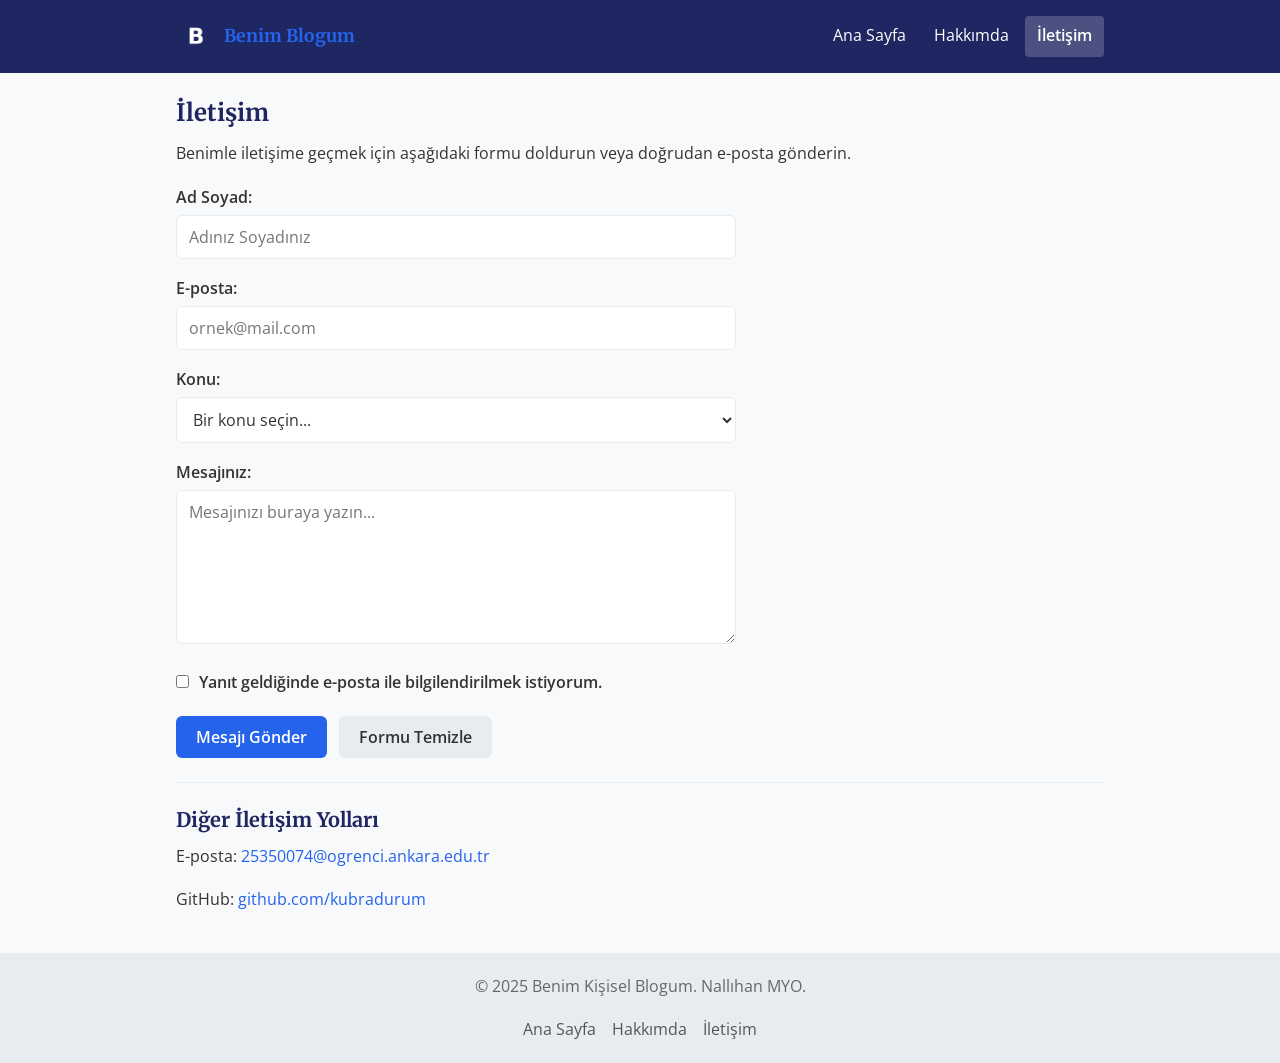
==== pages/iletisim.html @ c9f4c100 "ilk commit: blog HTML ve CSS tamamlandi" ====
<!DOCTYPE html>
<html lang="en">
<head>
    <meta charset="UTF-8">
    <meta name="viewport" content="width=device-width, initial-scale=1.0">
    <title>İletişim — Benim Blogum</title>
     <link href="https://fonts.googleapis.com/css2?family=Merriweather:wght@400;700&family=Open+Sans:wght@400;600;700&display=swap" rel="stylesheet">
    <link rel="stylesheet" href="../css/style.css">
</head>
<body>
    <a href="#ana-icerik" class="skip-link">Ana içeriğe atla</a>
    <h1 class="sr-only">İletişim — Benim Kişisel Blogum</h1>

    <header id="site-header">
        <div class="container">
            <a href="../index.html" class="logo">
                <img src="../img/logo.png" alt="Blog logosu" width="40" height="40">
                <span>Benim Blogum</span>
            </a>
            <nav id="ana-menu">
                <a href="../index.html" class="menu-link">Ana Sayfa</a>
                <a href="hakkimda.html" class="menu-link">Hakkımda</a>
                <a href="iletisim.html" class="menu-link aktif">İletişim</a>
            </nav>
        </div>
    </header>
    <main id="ana-icerik">
        <div class="container">
            <h2>İletişim</h2>
            <p>Benimle iletişime geçmek için aşağıdaki formu doldurun
               veya doğrudan e-posta gönderin.</p>

            <form action="form-islem.php" method="POST">
                <p>
                    <label for="isim">Ad Soyad:</label><br>
                    <input type="text" id="isim" name="isim"
                           placeholder="Adınız Soyadınız" required>
                </p>

                <p>
                    <label for="eposta">E-posta:</label><br>
                    <input type="email" id="eposta" name="eposta"
                           placeholder="ornek@mail.com" required>
                </p>

                <p>
                    <label for="konu">Konu:</label><br>
                    <select id="konu" name="konu" required>
                        <option value="">Bir konu seçin...</option>
                        <option value="genel">Genel Soru</option>
                        <option value="oneri">Öneri</option>
                        <option value="hata">Hata Bildirimi</option>
                        <option value="isbirligi">İş Birliği</option>
                    </select>
                </p>

                <p>
                    <label for="mesaj">Mesajınız:</label><br>
                    <textarea id="mesaj" name="mesaj" rows="6" cols="50"
                              placeholder="Mesajınızı buraya yazın..."
                              required></textarea>
                </p>

                <p>
                    <label>
                        <input type="checkbox" name="bildirim" value="evet">
                        Yanıt geldiğinde e-posta ile bilgilendirilmek istiyorum.
                    </label>
                </p>
   <p>
                    <button type="submit">Mesajı Gönder</button>
                    <button type="reset">Formu Temizle</button>
                </p>
            </form>

            <hr>

            <h3>Diğer İletişim Yolları</h3>
            <p>E-posta: <a href="mailto:25350074@ankara.edu.tr">
               25350074@ogrenci.ankara.edu.tr</a></p>
            <p>GitHub: <a href="https://github.com/kubradurum"
               target="_blank" rel="noopener noreferrer">
               github.com/kubradurum</a></p>
        </div>
    </main>

    <footer id="site-footer">
        <div class="container">
            <p>&copy; 2025 Benim Kişisel Blogum. Nallıhan MYO.</p>
            <nav class="footer-menu">
                <a href="../index.html">Ana Sayfa</a>
                <a href="hakkimda.html">Hakkımda</a>
                <a href="iletisim.html">İletişim</a>
            </nav>
        </div>
    </footer>

</body>
</html>

    
</body>
</html>
---- css/style.css ----
/* ═══════════════════════════════════════════════
   BLOG PROJESİ — ANA STİL DOSYASI
   NBP119 Web Tasarım Temelleri — Final
   ═══════════════════════════════════════════════ */

/* --- 1. Sıfırlama --- */
*,
*::before,
*::after {
    margin: 0;
    padding: 0;
    box-sizing: border-box;
}

:root {
    --renk-birincil: #1E2761;
    --renk-ikincil: #2563eb;
    --renk-arkaplan: #f8f9fa;
    --renk-metin: #333333;
    --renk-acik-gri: #e9ecef;
    --renk-beyaz: #ffffff;
}

body {
    font-family: "Open Sans", Arial, Helvetica, sans-serif;
    font-size: 16px;
    line-height: 1.7;
    color: var(--renk-metin);
    background-color: var(--renk-arkaplan);
}

/* --- 2. Genel Tipografi --- */
h1, h2, h3, h4, h5, h6 {
    font-family: "Merriweather", Georgia, serif;
    font-weight: 700;
    color: var(--renk-birincil);
    line-height: 1.3;
    margin-bottom: 0.5em;
}

h1 { font-size: 2rem; }      /* 32px */
h2 { font-size: 1.5rem; }    /* 24px */
h3 { font-size: 1.25rem; }   /* 20px */
h4 { font-size: 1.1rem; }

p {
    margin-bottom: 1rem;
}

/* Tarih / meta metin */
.yazi-tarih,
.meta-bilgi {
    font-size: 0.8rem;
    color: #888888;
    font-style: italic;
    margin-bottom: 8px;
}

/* Yazı özeti */
.yazi-ozet {
    color: #555555;
    margin-bottom: 12px;
}

/* Etiket / rozet */
.etiket {
    display: inline-block;
    font-size: 0.65rem;
    font-weight: 600;
    text-transform: uppercase;
    letter-spacing: 0.05em;
    color: var(--renk-ikincil);
    border: 1px solid var(--renk-ikincil);
    border-radius: 20px;
    padding: 2px 10px;
}

/* Alıntı */
blockquote {
    font-family: "Merriweather", Georgia, serif;
    font-style: italic;
    font-size: 1.1rem;
    line-height: 1.6;
    color: #555555;
    border-left: 4px solid var(--renk-ikincil);
    padding-left: 16px;
    margin: 24px 0;
}

blockquote footer {
    font-family: "Open Sans", Arial, sans-serif;
    font-style: normal;
    font-size: 0.85rem;
    color: #888888;
    margin-top: 8px;
}

/* Vurgulanan metin */
mark {
    background-color: #ffffcc;
    padding: 0 2px;
}

/* Kod */
code {
    font-family: "Courier New", Courier, monospace;
    font-size: 0.9rem;
    background-color: #f0f4ff;
    padding: 2px 6px;
    border-radius: 3px;
}

hr {
    border: none;
    border-top: 1px solid var(--renk-acik-gri);
    margin: 24px 0;
}

/* --- 3. Bağlantılar --- */
a:link,
a:visited {
    color: var(--renk-ikincil);
    text-decoration: none;
}

a:hover {
    color: var(--renk-birincil);
    text-decoration: underline;
}

a:active {
    color: #dc2626;
}

a:focus,
button:focus,
input:focus,
textarea:focus,
select:focus {
    outline: 2px solid var(--renk-ikincil);
    outline-offset: 2px;
}

/* "Devamını oku" bağlantıları */
.devamini-oku:link,
.devamini-oku:visited {
    color: var(--renk-ikincil);
    font-weight: 600;
    font-size: 14px;
    border-bottom: 1px solid transparent;
}

.devamini-oku:hover {
    border-bottom-color: var(--renk-ikincil);
    text-decoration: none;
}

/* --- 4. Düzen (Container) --- */
.container {
    max-width: 960px;
    margin: 0 auto;
    padding: 0 16px;
}

main {
    padding: 24px 0;
}

#ana-icerik .container {
    display: block;
}

#son-yazilar {
    margin-bottom: 24px;
}

.yazi-grid {
    display: grid;
    grid-template-columns: repeat(auto-fit, minmax(260px, 1fr));
    gap: 20px;
}

/* --- 5. Header ve Navigasyon --- */
#site-header {
    background-color: var(--renk-birincil);
    color: var(--renk-beyaz);
    padding: 16px 0;
}

#site-header .container {
    display: flex;
    align-items: center;
    justify-content: space-between;
    flex-wrap: wrap;
    gap: 12px;
}

#site-header h1 {
    color: var(--renk-beyaz);
    font-size: 1.5rem;
    margin-bottom: 0;
}

.logo {
    display: flex;
    align-items: center;
    gap: 8px;
    color: var(--renk-beyaz);
    font-family: "Merriweather", Georgia, serif;
    font-weight: 700;
    font-size: 1.1rem;
}

.logo:hover {
    color: var(--renk-beyaz);
    text-decoration: none;
}

.logo img {
    border-radius: 50%;
}

#ana-menu {
    display: flex;
    gap: 4px;
    flex-wrap: wrap;
}

#ana-menu a.menu-link:link,
#ana-menu a.menu-link:visited {
    color: var(--renk-beyaz);
    padding: 6px 12px;
    border-radius: 4px;
    border-bottom: 2px solid transparent;
}

#ana-menu a.menu-link:hover {
    background-color: rgba(255, 255, 255, 0.15);
    text-decoration: none;
}

#ana-menu a.menu-link.aktif {
    background-color: rgba(255, 255, 255, 0.2);
    font-weight: 600;
}

/* --- 6. Yazı Kartları --- */
.yazi-karti {
    background-color: var(--renk-beyaz);
    border: 1px solid var(--renk-acik-gri);
    border-radius: 8px;
    padding: 0;
    margin-bottom: 24px;
    box-shadow: 0 2px 4px rgba(0, 0, 0, 0.06);
    overflow: hidden;
    transition: box-shadow 0.2s ease;
}

.yazi-karti:hover {
    box-shadow: 0 4px 12px rgba(0, 0, 0, 0.12);
}

.yazi-karti img {
    width: 100%;
    height: 200px;
    object-fit: cover;
    border-bottom: 1px solid var(--renk-acik-gri);
}

.yazi-karti-icerik,
.yazi-karti > h3,
.yazi-karti > .yazi-tarih,
.yazi-karti > .yazi-ozet,
.yazi-karti > .etiket,
.yazi-karti > .devamini-oku {
    padding-left: 20px;
    padding-right: 20px;
}

.yazi-karti > h3 {
    margin-top: 16px;
}

.yazi-karti > .devamini-oku {
    display: inline-block;
    margin-bottom: 20px;
}

#kenar-cubugu {
    background-color: var(--renk-beyaz);
    border: 1px solid var(--renk-acik-gri);
    border-radius: 8px;
    padding: 20px;
}

#kenar-cubugu h3 {
    font-size: 1.1rem;
    margin-top: 16px;
}

#kenar-cubugu h3:first-child {
    margin-top: 0;
}

.kategori-listesi {
    list-style: none;
}

.kategori-listesi li {
    margin-bottom: 6px;
}

.yakinda-notu {
    color: #888888;
    font-style: italic;
    font-size: 0.9rem;
}

/* --- 7. Tablolar --- */
table {
    width: 100%;
    border-collapse: collapse;
    margin: 16px 0 24px;
    background-color: var(--renk-beyaz);
}

th, td {
    border: 1px solid var(--renk-acik-gri);
    padding: 10px 12px;
    text-align: left;
}

thead th {
    background-color: var(--renk-birincil);
    color: var(--renk-beyaz);
    font-family: "Merriweather", Georgia, serif;
}

tbody tr:nth-child(even) {
    background-color: var(--renk-arkaplan);
}

/* --- 8. Formlar --- */
form {
    max-width: 560px;
    margin-bottom: 24px;
}

label {
    display: inline-block;
    font-weight: 600;
    margin-bottom: 4px;
}

input[type="text"],
input[type="email"],
input[type="password"],
input[type="number"],
input[type="date"],
select,
textarea {
    width: 100%;
    font-family: inherit;
    font-size: 1rem;
    padding: 10px 12px;
    border: 1px solid var(--renk-acik-gri);
    border-radius: 6px;
    background-color: var(--renk-beyaz);
    color: var(--renk-metin);
}

textarea {
    resize: vertical;
}

input[type="checkbox"],
input[type="radio"] {
    margin-right: 6px;
}

button {
    font-family: inherit;
    font-size: 1rem;
    font-weight: 600;
    padding: 10px 20px;
    border: none;
    border-radius: 6px;
    cursor: pointer;
}

button[type="submit"] {
    background-color: var(--renk-ikincil);
    color: var(--renk-beyaz);
}

button[type="submit"]:hover {
    background-color: var(--renk-birincil);
}

button[type="reset"] {
    background-color: var(--renk-acik-gri);
    color: var(--renk-metin);
    margin-left: 8px;
}

button[type="reset"]:hover {
    background-color: #d6d9dc;
}

/* --- 9. Footer --- */
#site-footer {
    background-color: var(--renk-acik-gri);
    text-align: center;
    padding: 20px 0;
    color: #666666;
}

#site-footer a:link,
#site-footer a:visited {
    color: #555555;
}

#site-footer a:hover {
    color: var(--renk-birincil);
}

.footer-menu {
    margin-top: 8px;
    display: flex;
    justify-content: center;
    gap: 16px;
}

/* --- 10. Yardımcı Sınıflar --- */
.skip-link {
    position: absolute;
    top: -100px;
    left: 0;
    background: var(--renk-birincil);
    color: var(--renk-beyaz);
    padding: 8px 16px;
    z-index: 1000;
}

.skip-link:focus {
    top: 0;
}

.vurgulu {
    background-color: #ffffcc;
}

/* Ekranda gizli ama ekran okuyucular için erişilebilir başlık */
.sr-only {
    position: absolute;
    width: 1px;
    height: 1px;
    padding: 0;
    margin: -1px;
    overflow: hidden;
    clip: rect(0, 0, 0, 0);
    white-space: nowrap;
    border: 0;
}
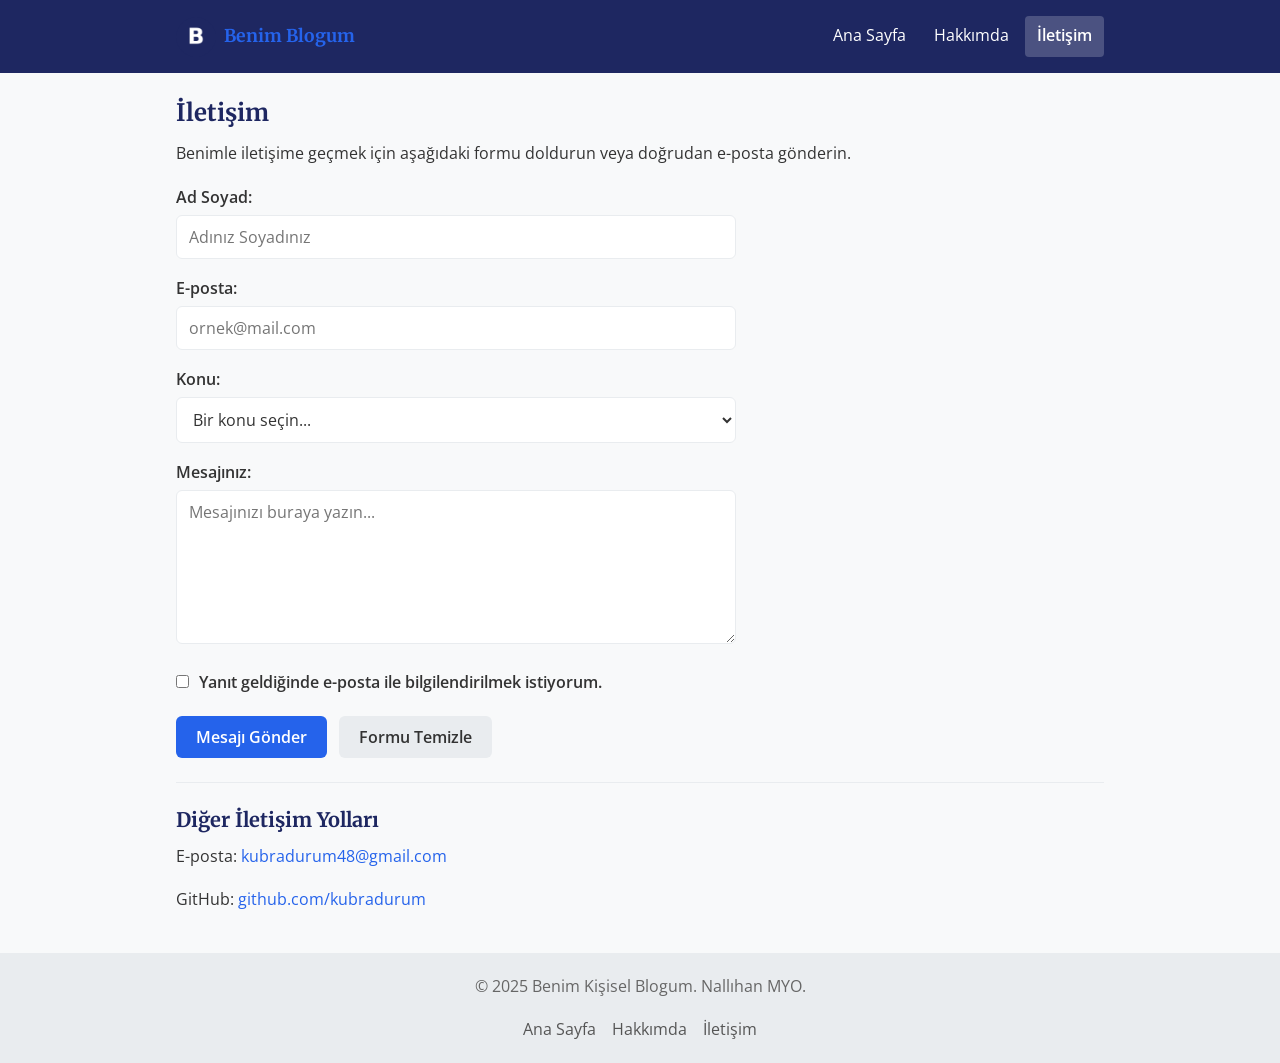
==== commit b0bbec22: "iletisim: eposta guncellendi" ====
--- a/pages/iletisim.html
+++ b/pages/iletisim.html
@@ -76,8 +76,8 @@
             <hr>
 
             <h3>Diğer İletişim Yolları</h3>
-            <p>E-posta: <a href="mailto:25350074@ankara.edu.tr">
-               25350074@ogrenci.ankara.edu.tr</a></p>
+            <p>E-posta: <a href="mailto:kubradurum48@gmail.com">
+             kubradurum48@gmail.com</a></p>
             <p>GitHub: <a href="https://github.com/kubradurum"
                target="_blank" rel="noopener noreferrer">
                github.com/kubradurum</a></p>
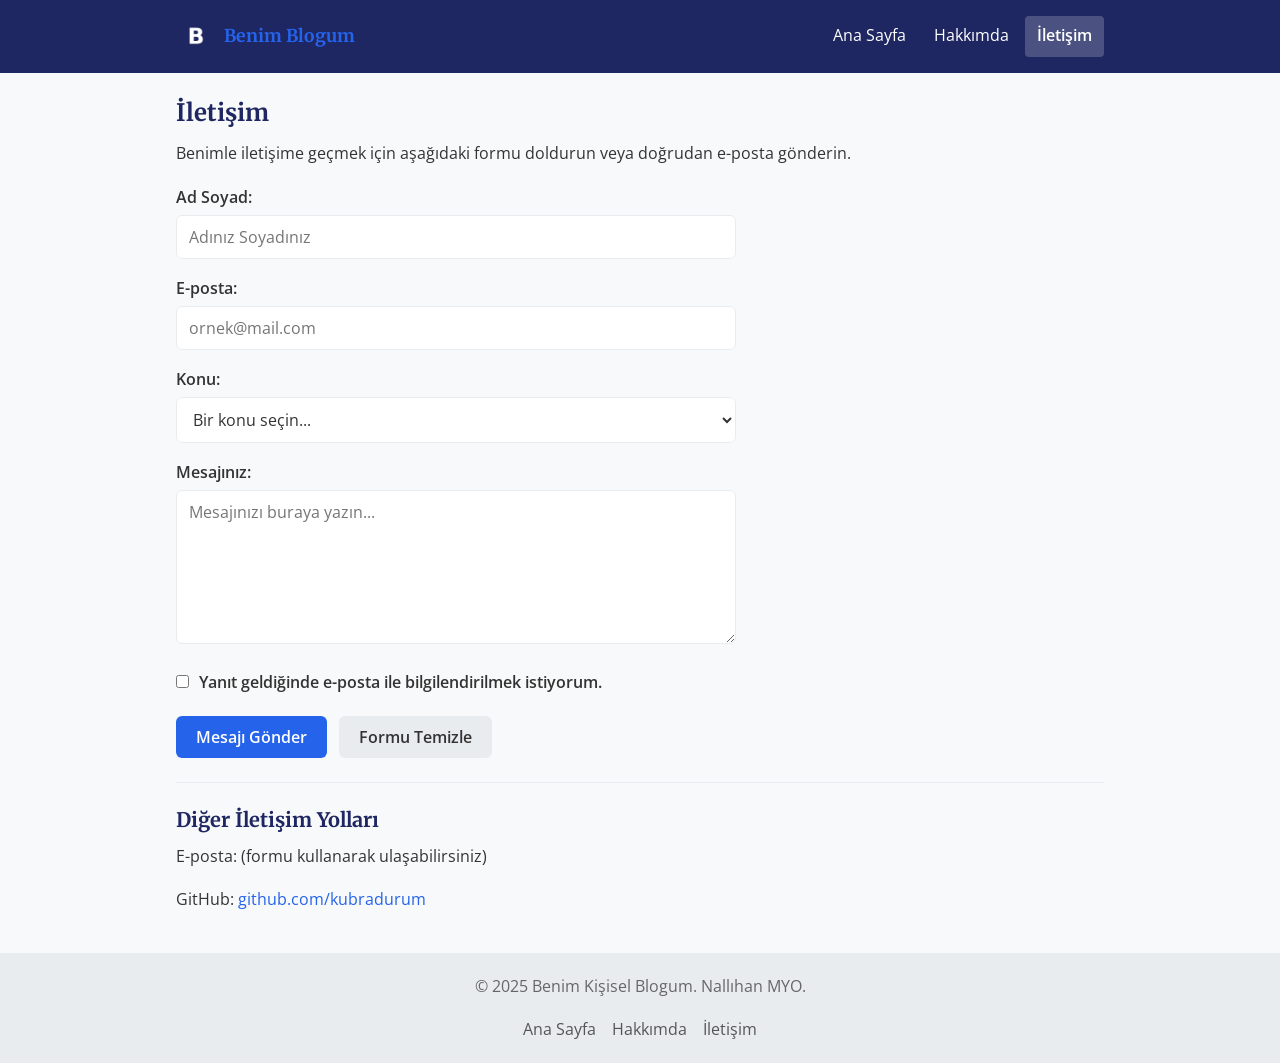
==== commit a4de802d: "iletisim: eposta yerine form yonlendirmesi eklendi" ====
--- a/pages/iletisim.html
+++ b/pages/iletisim.html
@@ -76,8 +76,7 @@
             <hr>
 
             <h3>Diğer İletişim Yolları</h3>
-            <p>E-posta: <a href="mailto:kubradurum48@gmail.com">
-             kubradurum48@gmail.com</a></p>
+           <p>E-posta: (formu kullanarak ulaşabilirsiniz)</p>
             <p>GitHub: <a href="https://github.com/kubradurum"
                target="_blank" rel="noopener noreferrer">
                github.com/kubradurum</a></p>
